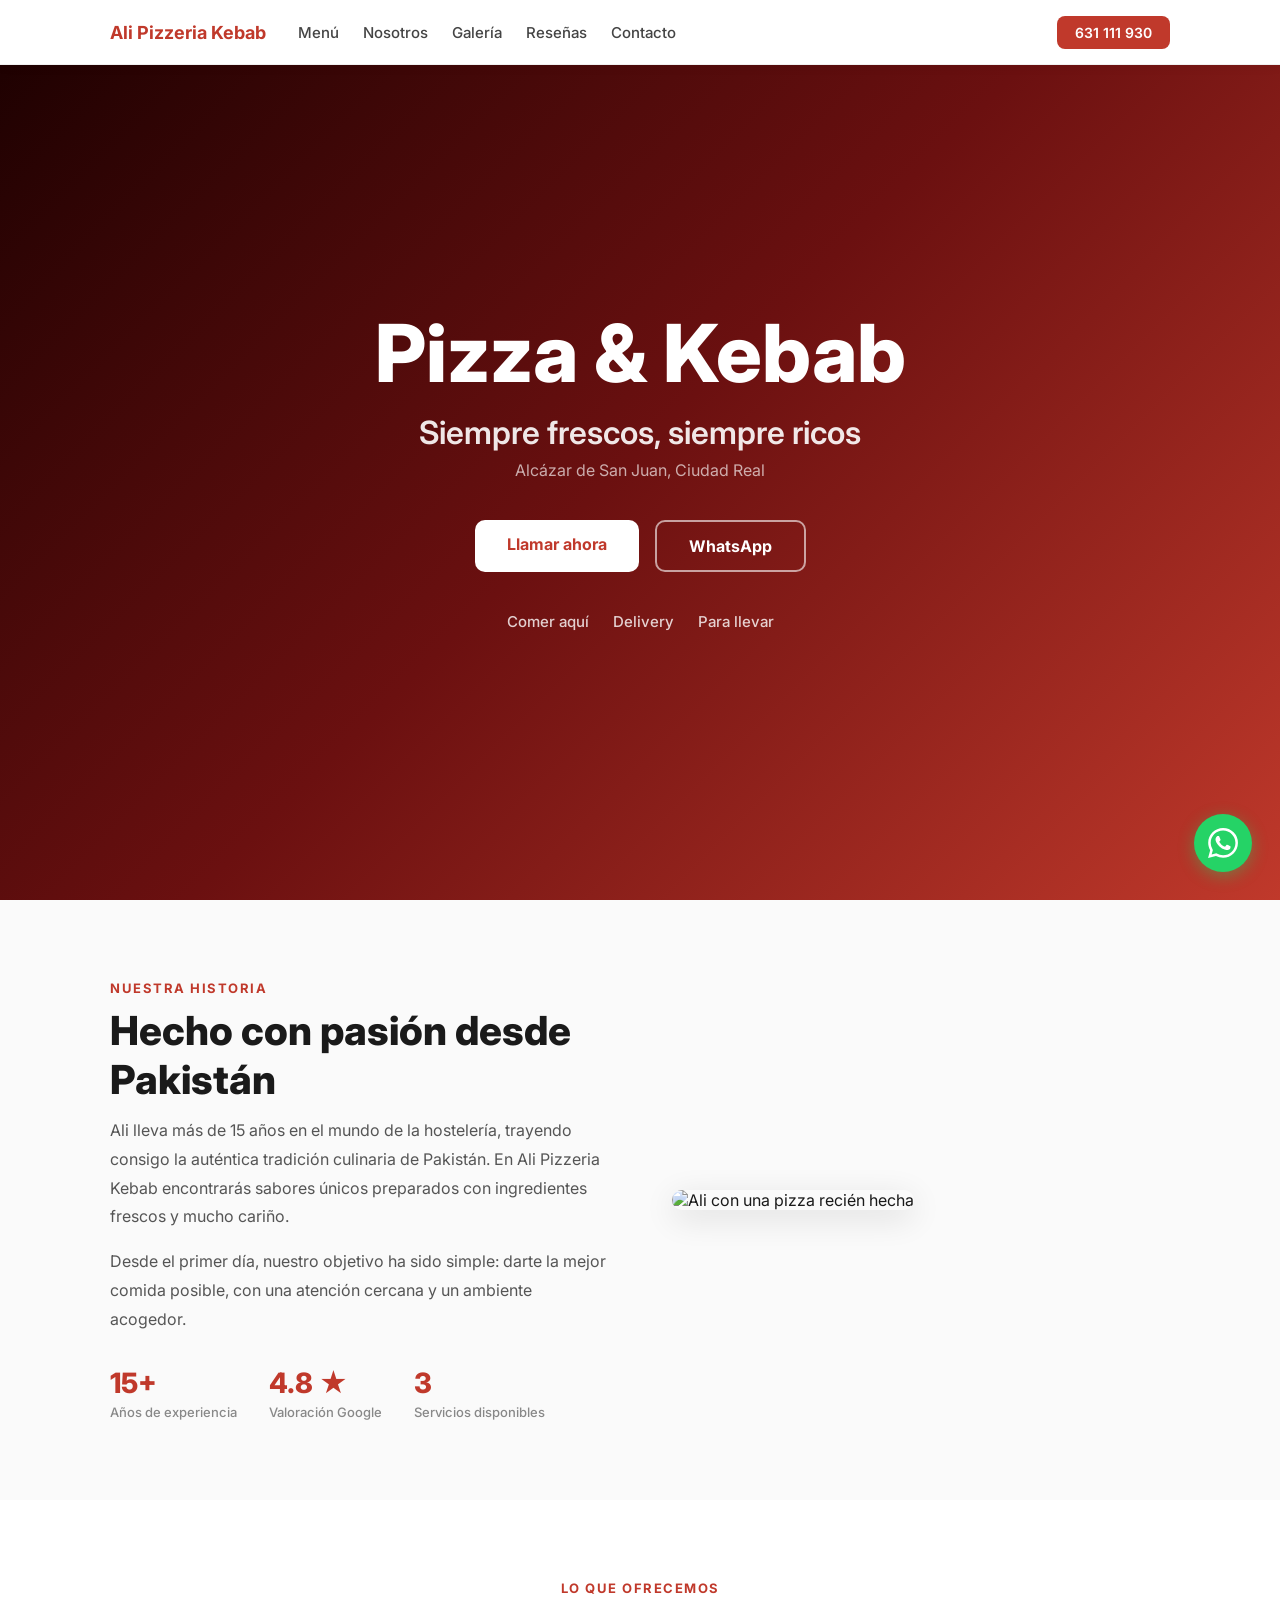
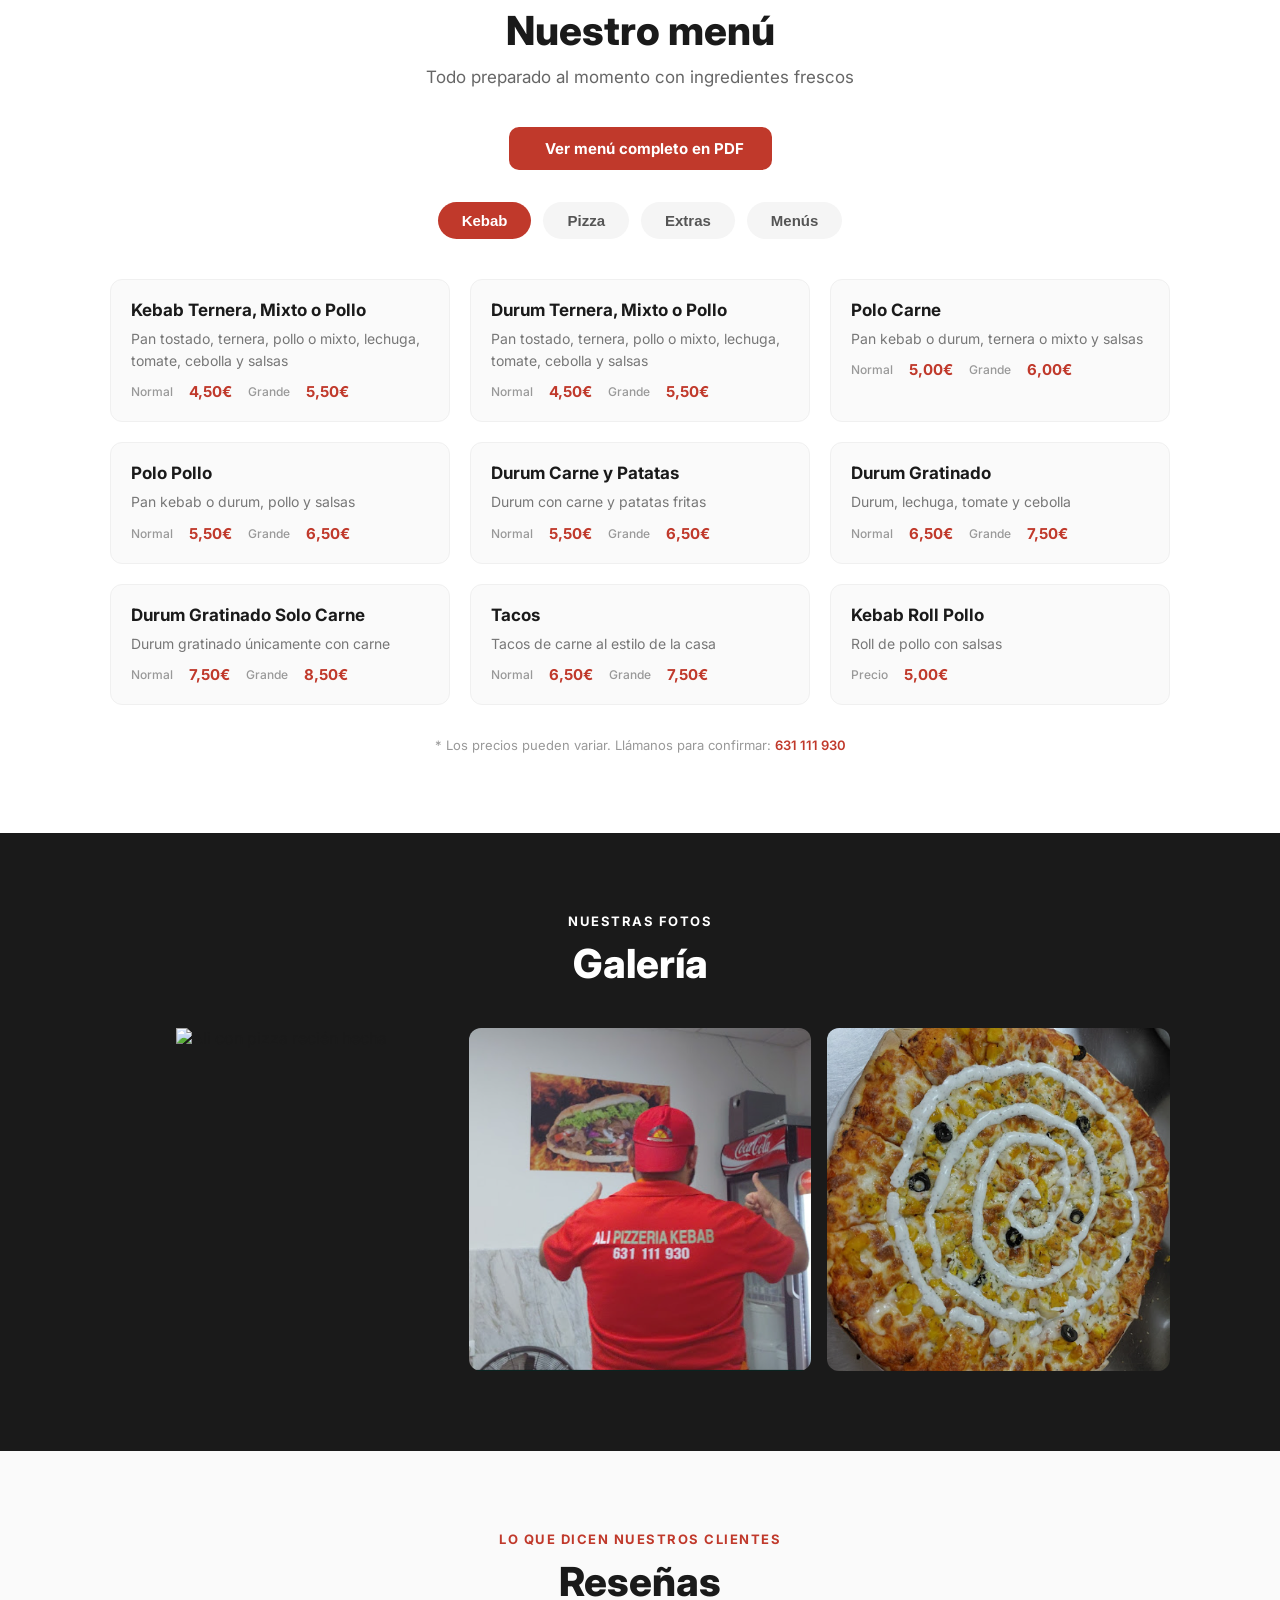
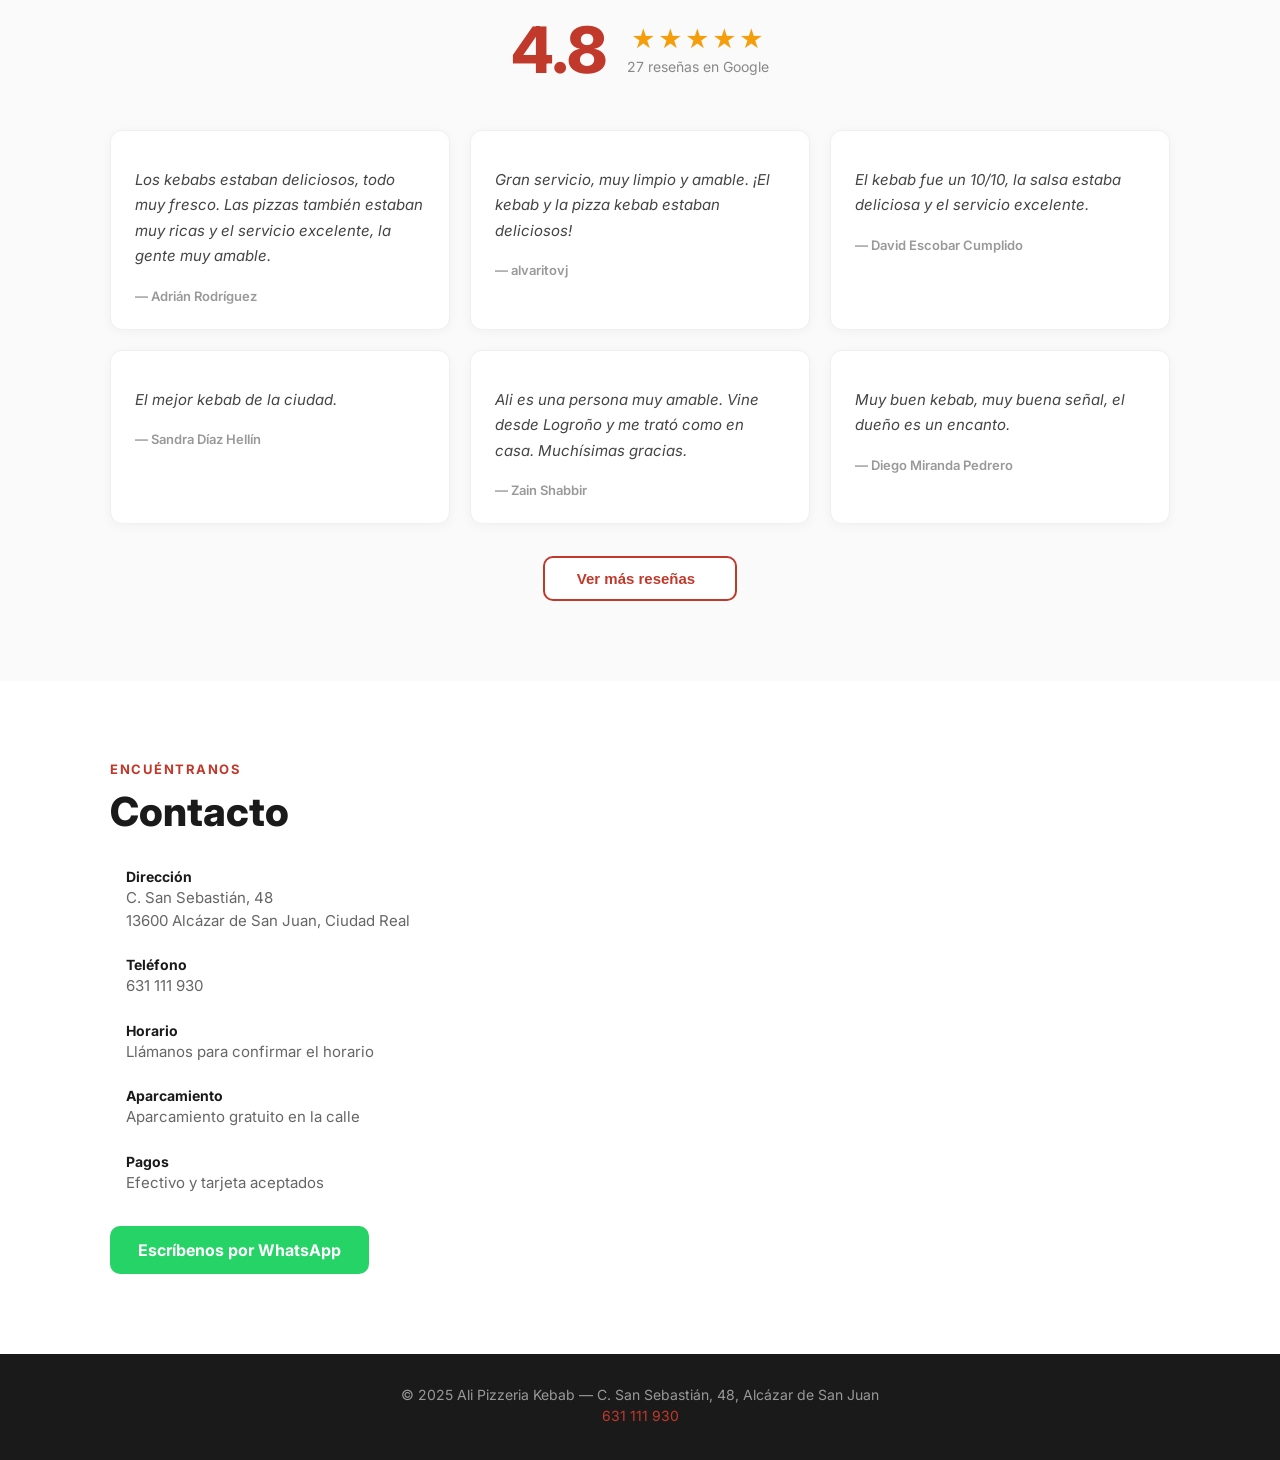
==== index.html @ 452862e0 "Ali Pizzeria Kebab website" ====
<!DOCTYPE html>
<html lang="es">
<head>
  <meta charset="UTF-8">
  <meta name="viewport" content="width=device-width, initial-scale=1.0">
  <title>Ali Pizzeria Kebab — Alcázar de San Juan</title>
  <meta name="description" content="La mejor pizza y kebab de Alcázar de San Juan. Siempre frescos, siempre ricos. Llámanos al 631 111 930.">
  <link rel="stylesheet" href="style.css?v=2">
  <link rel="preconnect" href="https://fonts.googleapis.com">
  <link href="https://fonts.googleapis.com/css2?family=Inter:wght@400;500;600;700;800&display=swap" rel="stylesheet">
  <link rel="stylesheet" href="https://cdn.jsdelivr.net/npm/@tabler/icons-webfont@latest/dist/tabler-icons.min.css">
</head>
<body>

  <!-- NAVBAR -->
  <nav class="navbar">
    <div class="container nav-inner">
      <div class="logo"><i class="ti ti-pizza" aria-hidden="true"></i> Ali Pizzeria Kebab</div>
      <ul class="nav-links">
        <li><a href="#menu">Menú</a></li>
        <li><a href="#sobre">Nosotros</a></li>
        <li><a href="#galeria">Galería</a></li>
        <li><a href="#resenas">Reseñas</a></li>
        <li><a href="#contacto">Contacto</a></li>
      </ul>
      <a href="tel:631111930" class="btn-nav"><i class="ti ti-phone" aria-hidden="true"></i> 631 111 930</a>
      <button class="hamburger" id="hamburger">&#9776;</button>
    </div>
    <ul class="nav-mobile" id="navMobile">
      <li><a href="#menu">Menú</a></li>
      <li><a href="#sobre">Nosotros</a></li>
      <li><a href="#galeria">Galería</a></li>
      <li><a href="#resenas">Reseñas</a></li>
      <li><a href="#contacto">Contacto</a></li>
    </ul>
  </nav>

  <!-- HERO -->
  <section class="hero" id="inicio">
    <div class="hero-overlay"></div>
    <div class="hero-content">
<h1>Pizza & Kebab</h1>
      <p class="hero-slogan">Siempre frescos, siempre ricos</p>
      <p class="hero-sub">Alcázar de San Juan, Ciudad Real</p>
      <div class="hero-btns">
        <a href="tel:631111930" class="btn-primary">Llamar ahora</a>
        <a href="https://wa.me/34631111930" class="btn-secondary" target="_blank">WhatsApp</a>
      </div>
      <div class="hero-services">
        <span><i class="ti ti-building-store" aria-hidden="true"></i> Comer aquí</span>
        <span><i class="ti ti-moped" aria-hidden="true"></i> Delivery</span>
        <span><i class="ti ti-package" aria-hidden="true"></i> Para llevar</span>
      </div>
    </div>
  </section>

  <!-- SOBRE NOSOTROS -->
  <section class="about" id="sobre">
    <div class="container about-inner">
      <div class="about-text">
        <span class="section-label">Nuestra historia</span>
        <h2>Hecho con pasión desde Pakistán</h2>
        <p>Ali lleva más de 15 años en el mundo de la hostelería, trayendo consigo la auténtica tradición culinaria de Pakistán. En Ali Pizzeria Kebab encontrarás sabores únicos preparados con ingredientes frescos y mucho cariño.</p>
        <p>Desde el primer día, nuestro objetivo ha sido simple: darte la mejor comida posible, con una atención cercana y un ambiente acogedor.</p>
        <div class="about-stats">
          <div class="stat"><span class="stat-num">15+</span><span>Años de experiencia</span></div>
          <div class="stat"><span class="stat-num">4.8 ★</span><span>Valoración Google</span></div>
          <div class="stat"><span class="stat-num">3</span><span>Servicios disponibles</span></div>
        </div>
      </div>
      <div class="about-img">
        <img src="img/chef.jpg" alt="Ali con una pizza recién hecha">
      </div>
    </div>
  </section>

  <!-- MENÚ -->
  <section class="menu" id="menu">
    <div class="container">
      <span class="section-label">Lo que ofrecemos</span>
      <h2>Nuestro menú</h2>
      <p class="section-sub">Todo preparado al momento con ingredientes frescos</p>

      <div class="menu-pdf-btn">
        <a href="menu.html" target="_blank" class="btn-menu-pdf"><i class="ti ti-file-type-pdf"></i> Ver menú completo en PDF</a>
      </div>

      <div class="menu-tabs">
        <button class="tab active" data-tab="kebab"><i class="ti ti-meat"></i> Kebab</button>
        <button class="tab" data-tab="pizza"><i class="ti ti-pizza"></i> Pizza</button>
        <button class="tab" data-tab="extras"><i class="ti ti-salad"></i> Extras</button>
        <button class="tab" data-tab="menus"><i class="ti ti-tools-kitchen-2"></i> Menús</button>
      </div>

      <!-- KEBAB -->
      <div class="menu-grid" id="tab-kebab">
        <div class="menu-card">
          <div class="menu-card-header"><h3>Kebab Ternera, Mixto o Pollo</h3></div>
          <p>Pan tostado, ternera, pollo o mixto, lechuga, tomate, cebolla y salsas</p>
          <div class="price-row"><span class="price-label">Normal</span><span class="price">4,50€</span><span class="price-label">Grande</span><span class="price">5,50€</span></div>
        </div>
        <div class="menu-card">
          <div class="menu-card-header"><h3>Durum Ternera, Mixto o Pollo</h3></div>
          <p>Pan tostado, ternera, pollo o mixto, lechuga, tomate, cebolla y salsas</p>
          <div class="price-row"><span class="price-label">Normal</span><span class="price">4,50€</span><span class="price-label">Grande</span><span class="price">5,50€</span></div>
        </div>
        <div class="menu-card">
          <div class="menu-card-header"><h3>Polo Carne</h3></div>
          <p>Pan kebab o durum, ternera o mixto y salsas</p>
          <div class="price-row"><span class="price-label">Normal</span><span class="price">5,00€</span><span class="price-label">Grande</span><span class="price">6,00€</span></div>
        </div>
        <div class="menu-card">
          <div class="menu-card-header"><h3>Polo Pollo</h3></div>
          <p>Pan kebab o durum, pollo y salsas</p>
          <div class="price-row"><span class="price-label">Normal</span><span class="price">5,50€</span><span class="price-label">Grande</span><span class="price">6,50€</span></div>
        </div>
        <div class="menu-card">
          <div class="menu-card-header"><h3>Durum Carne y Patatas</h3></div>
          <p>Durum con carne y patatas fritas</p>
          <div class="price-row"><span class="price-label">Normal</span><span class="price">5,50€</span><span class="price-label">Grande</span><span class="price">6,50€</span></div>
        </div>
        <div class="menu-card">
          <div class="menu-card-header"><h3>Durum Gratinado</h3></div>
          <p>Durum, lechuga, tomate y cebolla</p>
          <div class="price-row"><span class="price-label">Normal</span><span class="price">6,50€</span><span class="price-label">Grande</span><span class="price">7,50€</span></div>
        </div>
        <div class="menu-card">
          <div class="menu-card-header"><h3>Durum Gratinado Solo Carne</h3></div>
          <p>Durum gratinado únicamente con carne</p>
          <div class="price-row"><span class="price-label">Normal</span><span class="price">7,50€</span><span class="price-label">Grande</span><span class="price">8,50€</span></div>
        </div>
        <div class="menu-card">
          <div class="menu-card-header"><h3>Tacos</h3></div>
          <p>Tacos de carne al estilo de la casa</p>
          <div class="price-row"><span class="price-label">Normal</span><span class="price">6,50€</span><span class="price-label">Grande</span><span class="price">7,50€</span></div>
        </div>
        <div class="menu-card">
          <div class="menu-card-header"><h3>Kebab Roll Pollo</h3></div>
          <p>Roll de pollo con salsas</p>
          <div class="price-row"><span class="price-label">Precio</span><span class="price">5,00€</span></div>
        </div>
      </div>

      <!-- PIZZA -->
      <div class="menu-grid hidden" id="tab-pizza">
        <div class="menu-card">
          <div class="menu-card-header"><h3>Pizza Atún</h3></div>
          <p>Masa, tomate, queso, atún y orégano</p>
          <div class="price-row"><span class="price-label">Normal</span><span class="price">11,00€</span><span class="price-label">Familiar</span><span class="price">15,00€</span></div>
        </div>
        <div class="menu-card">
          <div class="menu-card-header"><h3>Pizza Margarita</h3></div>
          <p>Masa, tomate, mozzarella y orégano</p>
          <div class="price-row"><span class="price-label">Normal</span><span class="price">11,00€</span><span class="price-label">Familiar</span><span class="price">15,00€</span></div>
        </div>
        <div class="menu-card">
          <div class="menu-card-header"><h3>Pizza 4 Quesos</h3></div>
          <p>Cuatro tipos de queso sobre masa crujiente</p>
          <div class="price-row"><span class="price-label">Normal</span><span class="price">11,00€</span><span class="price-label">Familiar</span><span class="price">15,00€</span></div>
        </div>
        <div class="menu-card">
          <div class="menu-card-header"><h3>Pizza Barbacoa</h3></div>
          <p>Carne, queso, cebolla y salsa barbacoa</p>
          <div class="price-row"><span class="price-label">Normal</span><span class="price">11,00€</span><span class="price-label">Familiar</span><span class="price">15,00€</span></div>
        </div>
        <div class="menu-card">
          <div class="menu-card-header"><h3>Pizza Carne Picada</h3></div>
          <p>Carne picada, queso y orégano</p>
          <div class="price-row"><span class="price-label">Normal</span><span class="price">11,00€</span><span class="price-label">Familiar</span><span class="price">15,00€</span></div>
        </div>
        <div class="menu-card featured">
          <div class="menu-card-header"><h3>Pizza Kebab ⭐</h3></div>
          <p>Nuestra especialidad — carne kebab, verduras y salsa especial sobre masa crujiente</p>
          <div class="price-row"><span class="price-label">Normal</span><span class="price">11,00€</span><span class="price-label">Familiar</span><span class="price">15,00€</span></div>
        </div>
      </div>

      <!-- EXTRAS -->
      <div class="menu-grid hidden" id="tab-extras">
        <div class="menu-card">
          <div class="menu-card-header"><h3>Solo Patatas</h3></div>
          <p>Patatas fritas</p>
          <div class="price-row"><span class="price-label">Pequeña</span><span class="price">2,50€</span><span class="price-label">Mediana</span><span class="price">3,50€</span><span class="price-label">Grande</span><span class="price">4,50€</span></div>
        </div>
        <div class="menu-card">
          <div class="menu-card-header"><h3>Patatas con Carne</h3></div>
          <p>Patatas fritas con carne kebab</p>
          <div class="price-row"><span class="price-label">Normal</span><span class="price">4,50€</span><span class="price-label">Box</span><span class="price">5,00€</span></div>
        </div>
        <div class="menu-card">
          <div class="menu-card-header"><h3>Ensalada</h3></div>
          <p>Lechuga, tomate, cebolla, olivas y queso</p>
          <div class="price-row"><span class="price-label">Precio</span><span class="price">4,50€</span></div>
        </div>
        <div class="menu-card">
          <div class="menu-card-header"><h3>Ensalada de Arroz</h3></div>
          <p>Lechuga, tomate, cebolla, pepino y arroz — con queso</p>
          <div class="price-row"><span class="price-label">Normal</span><span class="price">5,00€</span><span class="price-label">Grande</span><span class="price">6,00€</span></div>
        </div>
        <div class="menu-card">
          <div class="menu-card-header"><h3>Arroz Pollo Frito</h3></div>
          <p>Arroz con pollo frito al estilo de la casa</p>
          <div class="price-row"><span class="price-label">Precio</span><span class="price">5,00€</span></div>
        </div>
        <div class="menu-card">
          <div class="menu-card-header"><h3>Samosas Pollo</h3></div>
          <p>4 unidades de samosas de pollo</p>
          <div class="price-row"><span class="price-label">4 Uds.</span><span class="price">5,00€</span></div>
        </div>
        <div class="menu-card">
          <div class="menu-card-header"><h3>Alitas de Pollo</h3></div>
          <p>Alitas crujientes con salsa a elegir</p>
          <div class="price-row"><span class="price-label">Precio</span><span class="price">5,00€</span></div>
        </div>
        <div class="menu-card">
          <div class="menu-card-header"><h3>Nuggets</h3></div>
          <p>8 nuggets de pollo crujientes</p>
          <div class="price-row"><span class="price-label">8 Uds.</span><span class="price">5,00€</span></div>
        </div>
        <div class="menu-card">
          <div class="menu-card-header"><h3>Burger Normal</h3></div>
          <p>Pan tostado, pollo, lechuga, tomate y cebolla</p>
          <div class="price-row"><span class="price-label">Precio</span><span class="price">4,50€</span></div>
        </div>
      </div>

      <!-- MENÚS -->
      <div class="menu-grid hidden" id="tab-menus">
        <div class="menu-card featured">
          <div class="menu-card-header"><h3>1. Menú Kebab</h3></div>
          <p>Kebab + patatas + refresco</p>
          <div class="price-row"><span class="price-label">Normal</span><span class="price">7,00€</span><span class="price-label">Grande</span><span class="price">8,00€</span></div>
        </div>
        <div class="menu-card featured">
          <div class="menu-card-header"><h3>2. Menú Durum</h3></div>
          <p>Durum + patatas + refresco</p>
          <div class="price-row"><span class="price-label">Normal</span><span class="price">7,00€</span><span class="price-label">Grande</span><span class="price">8,00€</span></div>
        </div>
        <div class="menu-card featured">
          <div class="menu-card-header"><h3>3. Menú Durum Gratinado</h3></div>
          <p>Durum gratinado + patatas + refresco</p>
          <div class="price-row"><span class="price-label">Normal</span><span class="price">8,50€</span><span class="price-label">Grande</span><span class="price">9,50€</span></div>
        </div>
        <div class="menu-card featured">
          <div class="menu-card-header"><h3>4. Plato de Carne</h3></div>
          <p>Ternera o pollo + ensalada + arroz + patatas + refresco</p>
          <div class="price-row"><span class="price-label">Con bebida</span><span class="price">8,00€</span></div>
        </div>
        <div class="menu-card featured">
          <div class="menu-card-header"><h3>5. Menú Falafel</h3></div>
          <p>Falafel en durum + patatas + refresco</p>
          <div class="price-row"><span class="price-label">Normal</span><span class="price">7,00€</span><span class="price-label">Grande</span><span class="price">8,00€</span></div>
        </div>
        <div class="menu-card featured">
          <div class="menu-card-header"><h3>6. Menú Lahmacun</h3></div>
          <p>Ternera o pollo + ensalada + patatas + refresco</p>
          <div class="price-row"><span class="price-label">Precio</span><span class="price">9,00€</span></div>
        </div>
        <div class="menu-card featured">
          <div class="menu-card-header"><h3>7. Plato Carne y Arroz</h3></div>
          <p>Ternera o pollo con arroz</p>
          <div class="price-row"><span class="price-label">Precio</span><span class="price">7,00€</span></div>
        </div>
        <div class="menu-card featured">
          <div class="menu-card-header"><h3>8. Gratinado Patatas con Carne</h3></div>
          <p>Patatas con queso gratinado y carne</p>
          <div class="price-row"><span class="price-label">Normal</span><span class="price">6,50€</span><span class="price-label">Mediano</span><span class="price">10,00€</span><span class="price-label">Grande</span><span class="price">12,00€</span></div>
        </div>
        <div class="menu-card featured">
          <div class="menu-card-header"><h3>9. Patatas con Carne</h3></div>
          <p>Patatas + carne</p>
          <div class="price-row"><span class="price-label">Normal</span><span class="price">4,50€</span><span class="price-label">Grande</span><span class="price">6,50€</span></div>
        </div>
        <div class="menu-card featured">
          <div class="menu-card-header"><h3>11. Menú Burger</h3></div>
          <p>Burger + patatas + refresco</p>
          <div class="price-row"><span class="price-label">Precio</span><span class="price">7,00€</span></div>
        </div>
        <div class="menu-card featured">
          <div class="menu-card-header"><h3>12. Menú Nuggets</h3></div>
          <p>6 nuggets + patatas + refresco</p>
          <div class="price-row"><span class="price-label">Precio</span><span class="price">7,00€</span></div>
        </div>
        <div class="menu-card featured">
          <div class="menu-card-header"><h3>13. Menú Alitas Pollo</h3></div>
          <p>6 alitas + patatas + refresco</p>
          <div class="price-row"><span class="price-label">Precio</span><span class="price">7,50€</span></div>
        </div>
        <div class="menu-card featured">
          <div class="menu-card-header"><h3>14. Menú Samosas</h3></div>
          <p>4 samosas de pollo + patatas + refresco</p>
          <div class="price-row"><span class="price-label">Precio</span><span class="price">7,50€</span></div>
        </div>
        <div class="menu-card featured">
          <div class="menu-card-header"><h3>15. Menú Kebab Roll Pollo</h3></div>
          <p>4 uds. kebab roll + patatas + refresco</p>
          <div class="price-row"><span class="price-label">Precio</span><span class="price">7,50€</span></div>
        </div>
      </div>

      <p class="menu-note">* Los precios pueden variar. Llámanos para confirmar: <a href="tel:631111930">631 111 930</a></p>
    </div>
  </section>

  <!-- GALERÍA -->
  <section class="gallery" id="galeria">
    <div class="container">
      <span class="section-label">Nuestras fotos</span>
      <h2>Galería</h2>
      <div class="gallery-grid">
        <div class="gallery-item">
          <img src="img/chef.jpg" alt="Ali con pizza recién hecha">
        </div>
        <div class="gallery-item">
          <img src="img/shirt.jpg" alt="Ali Pizzeria Kebab">
        </div>
        <div class="gallery-item">
          <img src="img/pizza.jpg" alt="Pizza recién hecha">
        </div>
      </div>
    </div>
  </section>

  <!-- RESEÑAS -->
  <section class="reviews" id="resenas">
    <div class="container">
      <span class="section-label">Lo que dicen nuestros clientes</span>
      <h2>Reseñas</h2>
      <div class="rating-big">
        <span class="rating-num">4.8</span>
        <div>
          <div class="stars">★★★★★</div>
          <span class="rating-count">27 reseñas en Google</span>
        </div>
      </div>

      <div class="reviews-grid" id="reviewsGrid">

          <div class="review-card">
            <div class="review-stars"><i class="ti ti-star-filled"></i><i class="ti ti-star-filled"></i><i class="ti ti-star-filled"></i><i class="ti ti-star-filled"></i><i class="ti ti-star-filled"></i></div>
            <p>Los kebabs estaban deliciosos, todo muy fresco. Las pizzas también estaban muy ricas y el servicio excelente, la gente muy amable.</p>
            <span class="reviewer">— Adrián Rodríguez</span>
          </div>

          <div class="review-card">
            <div class="review-stars"><i class="ti ti-star-filled"></i><i class="ti ti-star-filled"></i><i class="ti ti-star-filled"></i><i class="ti ti-star-filled"></i><i class="ti ti-star-filled"></i></div>
            <p>Gran servicio, muy limpio y amable. ¡El kebab y la pizza kebab estaban deliciosos!</p>
            <span class="reviewer">— alvaritovj</span>
          </div>

          <div class="review-card">
            <div class="review-stars"><i class="ti ti-star-filled"></i><i class="ti ti-star-filled"></i><i class="ti ti-star-filled"></i><i class="ti ti-star-filled"></i><i class="ti ti-star-filled"></i></div>
            <p>El kebab fue un 10/10, la salsa estaba deliciosa y el servicio excelente.</p>
            <span class="reviewer">— David Escobar Cumplido</span>
          </div>

          <div class="review-card">
            <div class="review-stars"><i class="ti ti-star-filled"></i><i class="ti ti-star-filled"></i><i class="ti ti-star-filled"></i><i class="ti ti-star-filled"></i><i class="ti ti-star-filled"></i></div>
            <p>El mejor kebab de la ciudad.</p>
            <span class="reviewer">— Sandra Díaz Hellín</span>
          </div>

          <div class="review-card">
            <div class="review-stars"><i class="ti ti-star-filled"></i><i class="ti ti-star-filled"></i><i class="ti ti-star-filled"></i><i class="ti ti-star-filled"></i><i class="ti ti-star-filled"></i></div>
            <p>Ali es una persona muy amable. Vine desde Logroño y me trató como en casa. Muchísimas gracias.</p>
            <span class="reviewer">— Zain Shabbir</span>
          </div>

          <div class="review-card">
            <div class="review-stars"><i class="ti ti-star-filled"></i><i class="ti ti-star-filled"></i><i class="ti ti-star-filled"></i><i class="ti ti-star-filled"></i><i class="ti ti-star-filled"></i></div>
            <p>Muy buen kebab, muy buena señal, el dueño es un encanto.</p>
            <span class="reviewer">— Diego Miranda Pedrero</span>
          </div>

          <div class="review-card">
            <div class="review-stars"><i class="ti ti-star-filled"></i><i class="ti ti-star-filled"></i><i class="ti ti-star-filled"></i><i class="ti ti-star-filled"></i><i class="ti ti-star-filled"></i></div>
            <p>Nos dejaron mover los ventiladores y poner el fútbol, ¡los mejores!</p>
            <span class="reviewer">— Adrian Singeorzan</span>
          </div>

          <div class="review-card">
            <div class="review-stars"><i class="ti ti-star-filled"></i><i class="ti ti-star-filled"></i><i class="ti ti-star-filled"></i><i class="ti ti-star-filled"></i><i class="ti ti-star-filled"></i></div>
            <p>El mejor kebab del mundo, qué delicia y el local está limpio. No sé qué tiene ese kebab pero sabe a gloria.</p>
            <span class="reviewer">— Ossama El hassany</span>
          </div>

          <div class="review-card">
            <div class="review-stars"><i class="ti ti-star-filled"></i><i class="ti ti-star-filled"></i><i class="ti ti-star-filled"></i><i class="ti ti-star-filled"></i><i class="ti ti-star-filled"></i></div>
            <p>Muy bueno y sabroso kebab.</p>
            <span class="reviewer">— Ossama El hassany</span>
          </div>

          <div class="review-card">
            <div class="review-stars"><i class="ti ti-star-filled"></i><i class="ti ti-star-filled"></i><i class="ti ti-star-filled"></i><i class="ti ti-star-filled"></i><i class="ti ti-star-filled"></i></div>
            <p>Pedimos alitas de pollo y la pizza mediana de oferta. ¡Todo estuvo genial!</p>
            <span class="reviewer">— Amina Rabhi</span>
          </div>

          <div class="review-card">
            <div class="review-stars"><i class="ti ti-star-filled"></i><i class="ti ti-star-filled"></i><i class="ti ti-star-filled"></i><i class="ti ti-star-filled"></i><i class="ti ti-star-filled"></i></div>
            <p>Very well Food.</p>
            <span class="reviewer">— Mirza Musa Kaleem Baig</span>
          </div>

          <div class="review-card">
            <div class="review-stars"><i class="ti ti-star-filled"></i><i class="ti ti-star-filled"></i><i class="ti ti-star-filled"></i><i class="ti ti-star-filled"></i><i class="ti ti-star-filled"></i></div>
            <p>Un profesional aguantando a todo el mundo con una sonrisa.</p>
            <span class="reviewer">— Jose Henao Jaramillo</span>
          </div>

          <div class="review-card">
            <div class="review-stars"><i class="ti ti-star-filled"></i><i class="ti ti-star-filled"></i><i class="ti ti-star-filled"></i><i class="ti ti-star-filled"></i><i class="ti ti-star-filled"></i></div>
            <p>¡Muuuuuuy bien! Precio por persona €1–10.</p>
            <span class="reviewer">— rosina moreira</span>
          </div>

          <div class="review-card">
            <div class="review-stars"><i class="ti ti-star-filled"></i><i class="ti ti-star-filled"></i><i class="ti ti-star-filled"></i><i class="ti ti-star-filled"></i><i class="ti ti-star-filled"></i></div>
            <p>Comida: 5 — Servicio: 5.</p>
            <span class="reviewer">— Leonardo Rodríguez</span>
          </div>

          <div class="review-card">
            <div class="review-stars"><i class="ti ti-star-filled"></i><i class="ti ti-star-filled"></i><i class="ti ti-star-filled"></i><i class="ti ti-star-filled"></i><i class="ti ti-star-filled"></i></div>
            <p>Ali pizza, ¡qué rico!</p>
            <span class="reviewer">— Shawal Hassan</span>
          </div>

          <div class="review-card">
            <div class="review-stars"><i class="ti ti-star-filled"></i><i class="ti ti-star-filled"></i><i class="ti ti-star-filled"></i><i class="ti ti-star-filled"></i><i class="ti ti-star-filled"></i></div>
            <p>Buena relación calidad-precio. Precio por persona €10–20.</p>
            <span class="reviewer">— Tahir Nawaz</span>
          </div>

          <div class="review-card">
            <div class="review-stars"><i class="ti ti-star-filled"></i><i class="ti ti-star-filled"></i><i class="ti ti-star-filled"></i><i class="ti ti-star-filled"></i><i class="ti ti-star-filled"></i></div>
            <p>¡El kebab estaba riquísimo!</p>
            <span class="reviewer">— Ashfaq Malik</span>
          </div>

          <div class="review-card">
            <div class="review-stars"><i class="ti ti-star-filled"></i><i class="ti ti-star-filled"></i><i class="ti ti-star-filled"></i><i class="ti ti-star-filled"></i><i class="ti ti-star-filled"></i></div>
            <p>Camino limpio y buena atención.</p>
            <span class="reviewer">— Ali Pizzeria</span>
          </div>

          <div class="review-card">
            <div class="review-stars"><i class="ti ti-star-filled"></i><i class="ti ti-star-filled"></i><i class="ti ti-star-filled"></i><i class="ti ti-star-filled"></i><i class="ti ti-star-filled"></i></div>
            <p>Precio por persona €20–30. Muy buena experiencia.</p>
            <span class="reviewer">— Qasim Mushtaq</span>
          </div>

          <div class="review-card">
            <div class="review-stars"><i class="ti ti-star-filled"></i><i class="ti ti-star-filled"></i><i class="ti ti-star-filled"></i><i class="ti ti-star-filled"></i><i class="ti ti-star-filled"></i></div>
            <p>Precio por persona €1–10. Recomendado.</p>
            <span class="reviewer">— Mustafa Muhammad</span>
          </div>

      </div>

      <div class="reviews-more-wrap">
        <button class="btn-more" id="showMoreBtn">Ver más reseñas <i class="ti ti-chevron-down"></i></button>
      </div>
    </div>
  </section>

  <!-- CONTACTO -->
  <section class="contact" id="contacto">
    <div class="container contact-inner">
      <div class="contact-info">
        <span class="section-label">Encuéntranos</span>
        <h2>Contacto</h2>
        <div class="contact-items">
          <div class="contact-item">
            <span class="contact-icon"><i class="ti ti-map-pin" aria-hidden="true"></i></span>
            <div>
              <strong>Dirección</strong>
              <p>C. San Sebastián, 48<br>13600 Alcázar de San Juan, Ciudad Real</p>
            </div>
          </div>
          <div class="contact-item">
            <span class="contact-icon"><i class="ti ti-phone" aria-hidden="true"></i></span>
            <div>
              <strong>Teléfono</strong>
              <p><a href="tel:631111930">631 111 930</a></p>
            </div>
          </div>
          <div class="contact-item">
            <span class="contact-icon"><i class="ti ti-clock" aria-hidden="true"></i></span>
            <div>
              <strong>Horario</strong>
              <p>Llámanos para confirmar el horario</p>
            </div>
          </div>
          <div class="contact-item">
            <span class="contact-icon"><i class="ti ti-car" aria-hidden="true"></i></span>
            <div>
              <strong>Aparcamiento</strong>
              <p>Aparcamiento gratuito en la calle</p>
            </div>
          </div>
          <div class="contact-item">
            <span class="contact-icon"><i class="ti ti-credit-card" aria-hidden="true"></i></span>
            <div>
              <strong>Pagos</strong>
              <p>Efectivo y tarjeta aceptados</p>
            </div>
          </div>
        </div>
        <a href="https://wa.me/34631111930" class="btn-whatsapp" target="_blank">
          <i class="ti ti-brand-whatsapp" aria-hidden="true"></i> Escríbenos por WhatsApp
        </a>
      </div>
      <div class="contact-map">
        <iframe src="https://www.google.com/maps/embed?pb=!4v1782052851041!6m8!1m7!1s9eWZB4SZ-La-z_ktTNJiRw!2m2!1d39.39557423666303!2d-3.214064948281363!3f60.246277!4f0!5f0.7820865974627469" width="600" height="450" style="border:0;" allowfullscreen="" loading="lazy" referrerpolicy="no-referrer-when-downgrade"></iframe>
      </div>
    </div>
  </section>

  <!-- FOOTER -->
  <footer class="footer">
    <div class="container">
      <p>© 2025 Ali Pizzeria Kebab — C. San Sebastián, 48, Alcázar de San Juan</p>
      <p><a href="tel:631111930">631 111 930</a></p>
    </div>
  </footer>

  <!-- WHATSAPP FLOATING BUTTON -->
  <a href="https://wa.me/34631111930" class="whatsapp-float" target="_blank" title="Escríbenos por WhatsApp">
    <svg xmlns="http://www.w3.org/2000/svg" viewBox="0 0 24 24" fill="white" width="30" height="30">
      <path d="M17.472 14.382c-.297-.149-1.758-.867-2.03-.967-.273-.099-.471-.148-.67.15-.197.297-.767.966-.94 1.164-.173.199-.347.223-.644.075-.297-.15-1.255-.463-2.39-1.475-.883-.788-1.48-1.761-1.653-2.059-.173-.297-.018-.458.13-.606.134-.133.298-.347.446-.52.149-.174.198-.298.298-.497.099-.198.05-.371-.025-.52-.075-.149-.669-1.612-.916-2.207-.242-.579-.487-.5-.669-.51-.173-.008-.371-.01-.57-.01-.198 0-.52.074-.792.372-.272.297-1.04 1.016-1.04 2.479 0 1.462 1.065 2.875 1.213 3.074.149.198 2.096 3.2 5.077 4.487.709.306 1.262.489 1.694.625.712.227 1.36.195 1.871.118.571-.085 1.758-.719 2.006-1.413.248-.694.248-1.289.173-1.413-.074-.124-.272-.198-.57-.347m-5.421 7.403h-.004a9.87 9.87 0 01-5.031-1.378l-.361-.214-3.741.982.998-3.648-.235-.374a9.86 9.86 0 01-1.51-5.26c.001-5.45 4.436-9.884 9.888-9.884 2.64 0 5.122 1.03 6.988 2.898a9.825 9.825 0 012.893 6.994c-.003 5.45-4.437 9.884-9.885 9.884m8.413-18.297A11.815 11.815 0 0012.05 0C5.495 0 .16 5.335.157 11.892c0 2.096.547 4.142 1.588 5.945L.057 24l6.305-1.654a11.882 11.882 0 005.683 1.448h.005c6.554 0 11.89-5.335 11.893-11.893a11.821 11.821 0 00-3.48-8.413z"/>
    </svg>
  </a>

  <script src="script.js"></script>
</body>
</html>
---- style.css ----
* {
  margin: 0;
  padding: 0;
  box-sizing: border-box;
}

html {
  scroll-behavior: smooth;
}

body {
  font-family: 'Inter', sans-serif;
  color: #1a1a1a;
  background: #fff;
}

.container {
  max-width: 1100px;
  margin: 0 auto;
  padding: 0 20px;
}

.hidden { display: none !important; }

/* NAVBAR */
.navbar {
  position: fixed;
  top: 0;
  width: 100%;
  background: #fff;
  border-bottom: 1px solid #f0f0f0;
  z-index: 100;
  box-shadow: 0 2px 10px rgba(0,0,0,0.06);
}

.nav-inner {
  display: flex;
  align-items: center;
  gap: 32px;
  height: 64px;
}

.logo {
  font-size: 18px;
  font-weight: 700;
  color: #c0392b;
  white-space: nowrap;
}

.nav-links {
  display: flex;
  list-style: none;
  gap: 24px;
  flex: 1;
}

.nav-links a {
  text-decoration: none;
  color: #444;
  font-size: 15px;
  font-weight: 500;
  transition: color 0.2s;
}

.nav-links a:hover { color: #c0392b; }

.btn-nav {
  background: #c0392b;
  color: #fff;
  padding: 8px 18px;
  border-radius: 8px;
  text-decoration: none;
  font-size: 14px;
  font-weight: 600;
  white-space: nowrap;
  transition: background 0.2s;
}

.btn-nav:hover { background: #a93226; }

.hamburger {
  display: none;
  background: none;
  border: none;
  font-size: 24px;
  cursor: pointer;
  margin-left: auto;
  color: #c0392b;
}

.nav-mobile {
  display: none;
  list-style: none;
  flex-direction: column;
  background: #fff;
  padding: 12px 20px 16px;
  border-top: 1px solid #f0f0f0;
}

.nav-mobile.open { display: flex; }

.nav-mobile a {
  text-decoration: none;
  color: #444;
  font-size: 16px;
  font-weight: 500;
  padding: 10px 0;
  border-bottom: 1px solid #f5f5f5;
  display: block;
}

/* HERO */
.hero {
  min-height: 100vh;
  background: linear-gradient(135deg, #1a0000 0%, #6b1010 50%, #c0392b 100%);
  display: flex;
  align-items: center;
  justify-content: center;
  text-align: center;
  position: relative;
  padding: 100px 20px 60px;
}

.hero-overlay {
  position: absolute;
  inset: 0;
  background: url('img/chef.jpg') center/cover no-repeat;
  opacity: 0.15;
}

.hero-content {
  position: relative;
  z-index: 1;
  max-width: 700px;
}

.hero-badge {
  display: inline-block;
  background: rgba(255,255,255,0.15);
  color: #fff;
  border: 1px solid rgba(255,255,255,0.3);
  padding: 6px 16px;
  border-radius: 50px;
  font-size: 14px;
  font-weight: 600;
  margin-bottom: 24px;
}

.hero h1 {
  font-size: clamp(42px, 8vw, 80px);
  font-weight: 800;
  color: #fff;
  line-height: 1.1;
  margin-bottom: 16px;
}

.hero-slogan {
  font-size: clamp(20px, 4vw, 32px);
  color: rgba(255,255,255,0.9);
  font-weight: 600;
  margin-bottom: 8px;
}

.hero-sub {
  font-size: 16px;
  color: rgba(255,255,255,0.65);
  margin-bottom: 40px;
}

.hero-btns {
  display: flex;
  gap: 16px;
  justify-content: center;
  flex-wrap: wrap;
  margin-bottom: 40px;
}

.btn-primary {
  background: #fff;
  color: #c0392b;
  padding: 14px 32px;
  border-radius: 10px;
  font-size: 16px;
  font-weight: 700;
  text-decoration: none;
  transition: all 0.2s;
}

.btn-primary:hover {
  background: #f8f8f8;
  transform: translateY(-1px);
}

.btn-secondary {
  background: transparent;
  color: #fff;
  border: 2px solid rgba(255,255,255,0.6);
  padding: 14px 32px;
  border-radius: 10px;
  font-size: 16px;
  font-weight: 700;
  text-decoration: none;
  transition: all 0.2s;
}

.btn-secondary:hover {
  background: rgba(255,255,255,0.1);
  border-color: #fff;
}

.hero-services {
  display: flex;
  gap: 24px;
  justify-content: center;
  flex-wrap: wrap;
}

.hero-services span {
  color: rgba(255,255,255,0.8);
  font-size: 15px;
  font-weight: 500;
}

/* SECTION COMMON */
section {
  padding: 80px 0;
}

.section-label {
  display: block;
  color: #c0392b;
  font-size: 13px;
  font-weight: 700;
  text-transform: uppercase;
  letter-spacing: 1.5px;
  margin-bottom: 10px;
}

h2 {
  font-size: clamp(28px, 5vw, 40px);
  font-weight: 800;
  color: #1a1a1a;
  margin-bottom: 12px;
}

.section-sub {
  color: #666;
  font-size: 17px;
  margin-bottom: 40px;
}

/* ABOUT */
.about {
  background: #fafafa;
}

.about-inner {
  display: grid;
  grid-template-columns: 1fr 1fr;
  gap: 64px;
  align-items: center;
}

.about-text p {
  color: #555;
  font-size: 16px;
  line-height: 1.8;
  margin-bottom: 16px;
}

.about-stats {
  display: flex;
  gap: 32px;
  margin-top: 32px;
}

.stat {
  display: flex;
  flex-direction: column;
  gap: 4px;
}

.stat-num {
  font-size: 28px;
  font-weight: 800;
  color: #c0392b;
}

.stat span:last-child {
  font-size: 13px;
  color: #888;
  font-weight: 500;
}

.about-img img {
  width: 100%;
  border-radius: 16px;
  object-fit: cover;
  max-height: 420px;
  box-shadow: 0 8px 32px rgba(0,0,0,0.12);
}

/* MENU */
.menu {
  background: #fff;
  text-align: center;
}

.menu-tabs {
  display: flex;
  gap: 12px;
  justify-content: center;
  margin-bottom: 40px;
  flex-wrap: wrap;
}

.tab {
  background: #f5f5f5;
  border: none;
  padding: 10px 24px;
  border-radius: 50px;
  font-size: 15px;
  font-weight: 600;
  cursor: pointer;
  transition: all 0.2s;
  color: #555;
}

.tab.active, .tab:hover {
  background: #c0392b;
  color: #fff;
}

.menu-grid {
  display: grid;
  grid-template-columns: repeat(auto-fill, minmax(300px, 1fr));
  gap: 20px;
  text-align: left;
}

.menu-card {
  background: #fafafa;
  border: 1px solid #f0f0f0;
  border-radius: 12px;
  padding: 20px;
  transition: box-shadow 0.2s;
}

.menu-card:hover {
  box-shadow: 0 4px 20px rgba(0,0,0,0.08);
}

.menu-card.featured {
  border-color: #c0392b;
  border-width: 2px;
}

.menu-card-header {
  display: flex;
  justify-content: space-between;
  align-items: flex-start;
  margin-bottom: 8px;
  gap: 12px;
}

.menu-card h3 {
  font-size: 17px;
  font-weight: 700;
  color: #1a1a1a;
}

.price {
  color: #c0392b;
  font-weight: 700;
  font-size: 15px;
  white-space: nowrap;
}

.menu-card p {
  color: #777;
  font-size: 14px;
  line-height: 1.6;
}

.menu-note {
  margin-top: 32px;
  color: #999;
  font-size: 13px;
}

.menu-note a {
  color: #c0392b;
  text-decoration: none;
  font-weight: 600;
}

.price-row {
  display: flex;
  flex-wrap: wrap;
  gap: 6px 16px;
  margin-top: 10px;
  align-items: center;
}

.price-label {
  font-size: 12px;
  color: #999;
  font-weight: 500;
}

.menu-pdf-btn {
  text-align: center;
  margin-bottom: 32px;
}

.btn-menu-pdf {
  display: inline-flex;
  align-items: center;
  gap: 8px;
  background: #c0392b;
  color: #fff;
  padding: 12px 28px;
  border-radius: 10px;
  font-size: 15px;
  font-weight: 700;
  text-decoration: none;
  transition: background 0.2s;
}

.btn-menu-pdf:hover { background: #a93226; }

/* GALLERY */
.gallery {
  background: #1a1a1a;
  text-align: center;
}

.gallery h2, .gallery .section-label {
  color: #fff;
}

.gallery-grid {
  display: grid;
  grid-template-columns: repeat(3, 1fr);
  gap: 16px;
  margin-top: 40px;
}

.gallery-item {
  border-radius: 12px;
  overflow: hidden;
  aspect-ratio: 1;
}

.gallery-item img {
  width: 100%;
  height: 100%;
  object-fit: cover;
  transition: transform 0.3s;
}

.gallery-item:hover img {
  transform: scale(1.05);
}

/* REVIEWS */
.reviews {
  background: #fafafa;
  text-align: center;
}

.rating-big {
  display: flex;
  align-items: center;
  justify-content: center;
  gap: 20px;
  margin-bottom: 48px;
}

.rating-num {
  font-size: 64px;
  font-weight: 800;
  color: #c0392b;
  line-height: 1;
}

.stars { font-size: 24px; }

.rating-count {
  font-size: 14px;
  color: #888;
  display: block;
  margin-top: 4px;
}

.reviews-grid {
  display: grid;
  grid-template-columns: repeat(3, 1fr);
  gap: 20px;
  text-align: left;
}

.review-card {
  background: #fff;
  border: 1px solid #f0f0f0;
  border-radius: 12px;
  padding: 24px;
  box-shadow: 0 2px 12px rgba(0,0,0,0.04);
}

.review-card.hidden-review {
  display: none !important;
}

.reviews-more-wrap {
  text-align: center;
  margin-top: 32px;
}

.btn-more {
  background: #fff;
  border: 2px solid #c0392b;
  color: #c0392b;
  padding: 12px 32px;
  border-radius: 10px;
  font-size: 15px;
  font-weight: 700;
  cursor: pointer;
  display: inline-flex;
  align-items: center;
  gap: 8px;
  transition: all 0.2s;
}

.btn-more:hover {
  background: #c0392b;
  color: #fff;
}

@media (max-width: 768px) {
  .reviews-grid { grid-template-columns: 1fr; }
}

.review-stars { font-size: 18px; margin-bottom: 12px; color: #f59e0b; letter-spacing: 2px; }
.stars { font-size: 24px; color: #f59e0b; letter-spacing: 2px; }

.review-card p {
  color: #444;
  font-size: 15px;
  line-height: 1.7;
  margin-bottom: 16px;
  font-style: italic;
}

.reviewer {
  font-size: 13px;
  font-weight: 600;
  color: #999;
}

@media (max-width: 768px) {
  .review-card { min-width: calc(100% - 0px); }
  .carousel-btn { width: 36px; height: 36px; font-size: 16px; }
}

/* CONTACT */
.contact {
  background: #fff;
}

.contact-inner {
  display: grid;
  grid-template-columns: 1fr 1fr;
  gap: 64px;
  align-items: start;
}

.contact-items {
  display: flex;
  flex-direction: column;
  gap: 24px;
  margin: 32px 0;
}

.contact-item {
  display: flex;
  gap: 16px;
  align-items: flex-start;
}

.contact-icon { font-size: 22px; color: #c0392b; }
.contact-icon .ti { font-size: 22px; }

.contact-item strong {
  display: block;
  font-size: 14px;
  font-weight: 700;
  color: #1a1a1a;
  margin-bottom: 2px;
}

.contact-item p, .contact-item a {
  color: #666;
  font-size: 15px;
  text-decoration: none;
  line-height: 1.5;
}

.contact-item a:hover { color: #c0392b; }

.btn-whatsapp {
  display: inline-block;
  background: #25D366;
  color: #fff;
  padding: 14px 28px;
  border-radius: 10px;
  font-size: 16px;
  font-weight: 700;
  text-decoration: none;
  transition: background 0.2s;
}

.btn-whatsapp:hover { background: #1ebe5a; }

.contact-map iframe {
  width: 100%;
  height: 420px;
  border-radius: 16px;
  border: 0;
}

/* FOOTER */
.footer {
  background: #1a1a1a;
  color: #999;
  text-align: center;
  padding: 32px 20px;
}

.footer p { font-size: 14px; margin-bottom: 4px; }
.footer a { color: #c0392b; text-decoration: none; }

/* WHATSAPP FLOAT */
.whatsapp-float {
  position: fixed;
  bottom: 28px;
  right: 28px;
  background: #25D366;
  width: 58px;
  height: 58px;
  border-radius: 50%;
  display: flex;
  align-items: center;
  justify-content: center;
  box-shadow: 0 4px 16px rgba(37,211,102,0.4);
  z-index: 999;
  transition: transform 0.2s;
}

.whatsapp-float:hover { transform: scale(1.1); }

/* RESPONSIVE */
@media (max-width: 768px) {
  .nav-links, .btn-nav { display: none; }
  .hamburger { display: block; }

  .about-inner,
  .contact-inner {
    grid-template-columns: 1fr;
    gap: 32px;
  }

  .about-img { order: -1; }

  .gallery-grid { grid-template-columns: 1fr 1fr; }

  .about-stats { gap: 20px; }

  .rating-big { flex-direction: column; gap: 8px; }
  .rating-num { font-size: 48px; }
}

@media (max-width: 480px) {
  .gallery-grid { grid-template-columns: 1fr; }
  .hero-btns { flex-direction: column; align-items: center; }
}
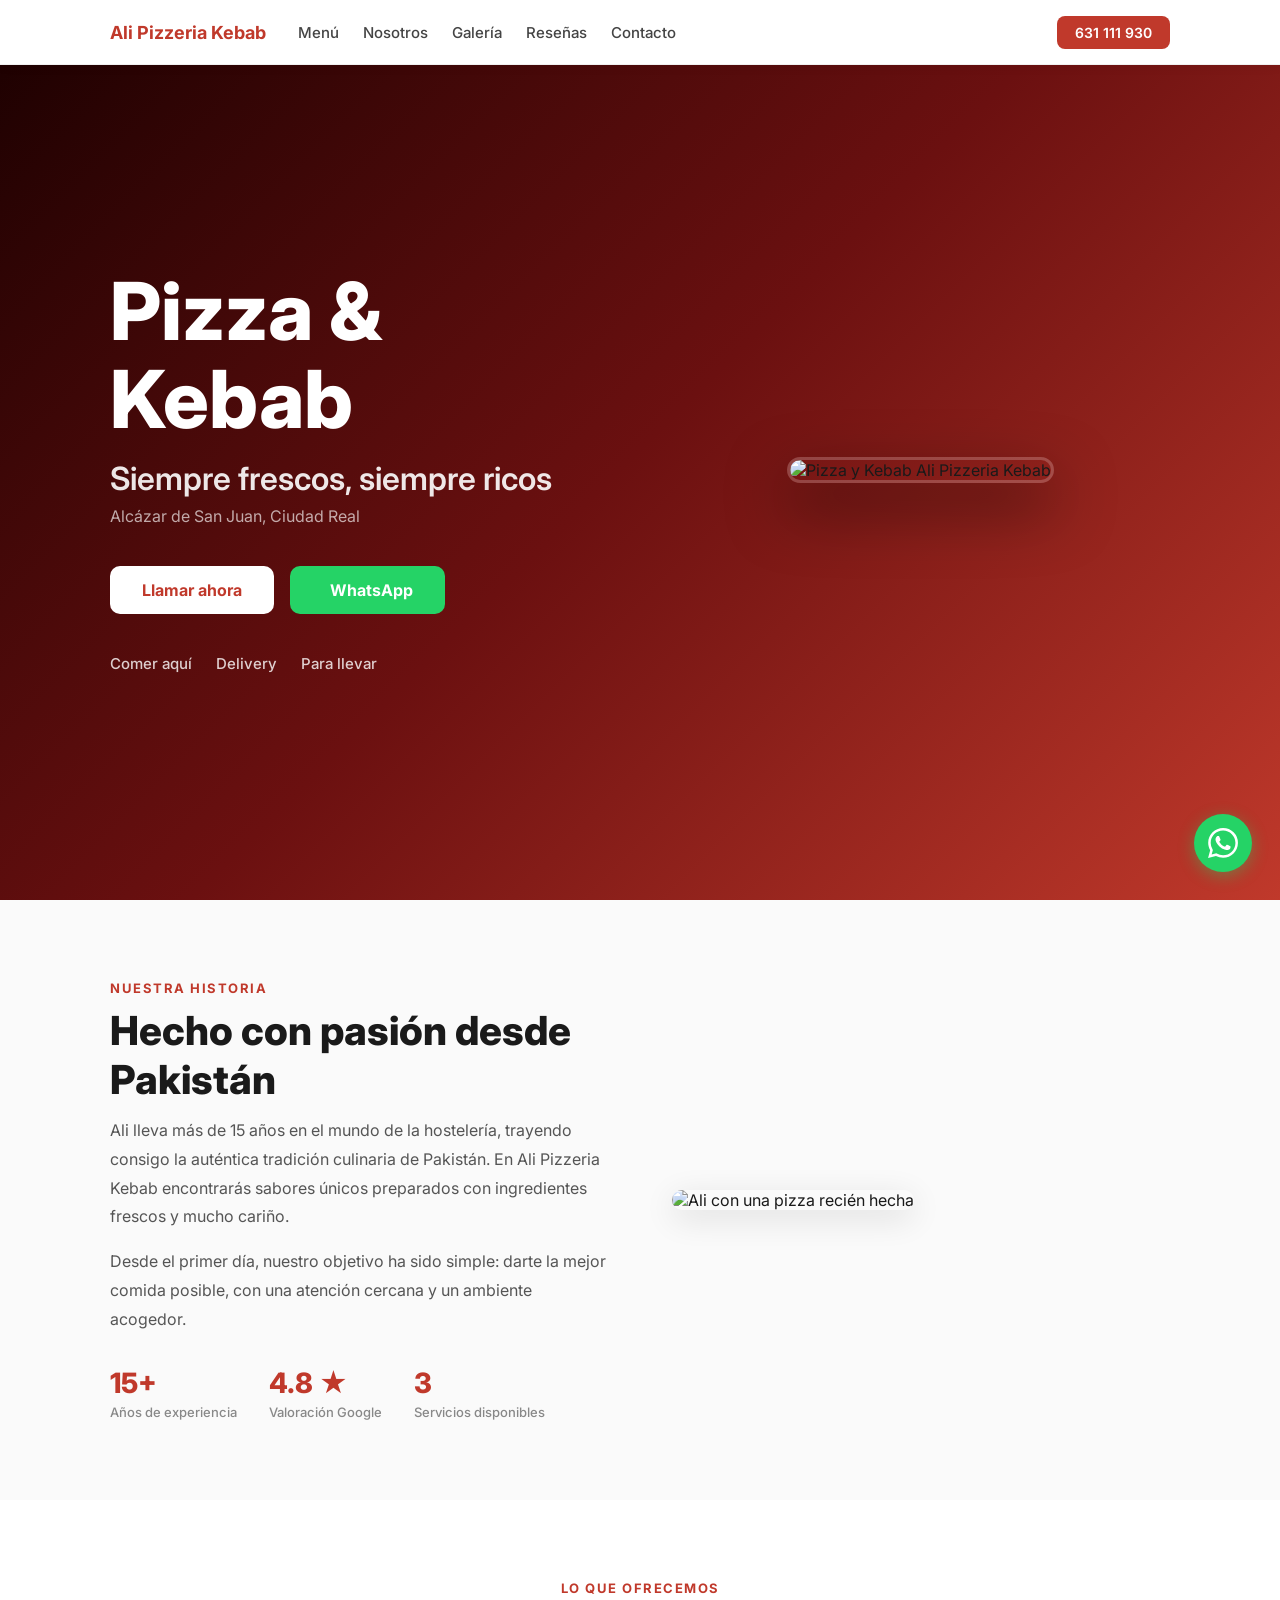
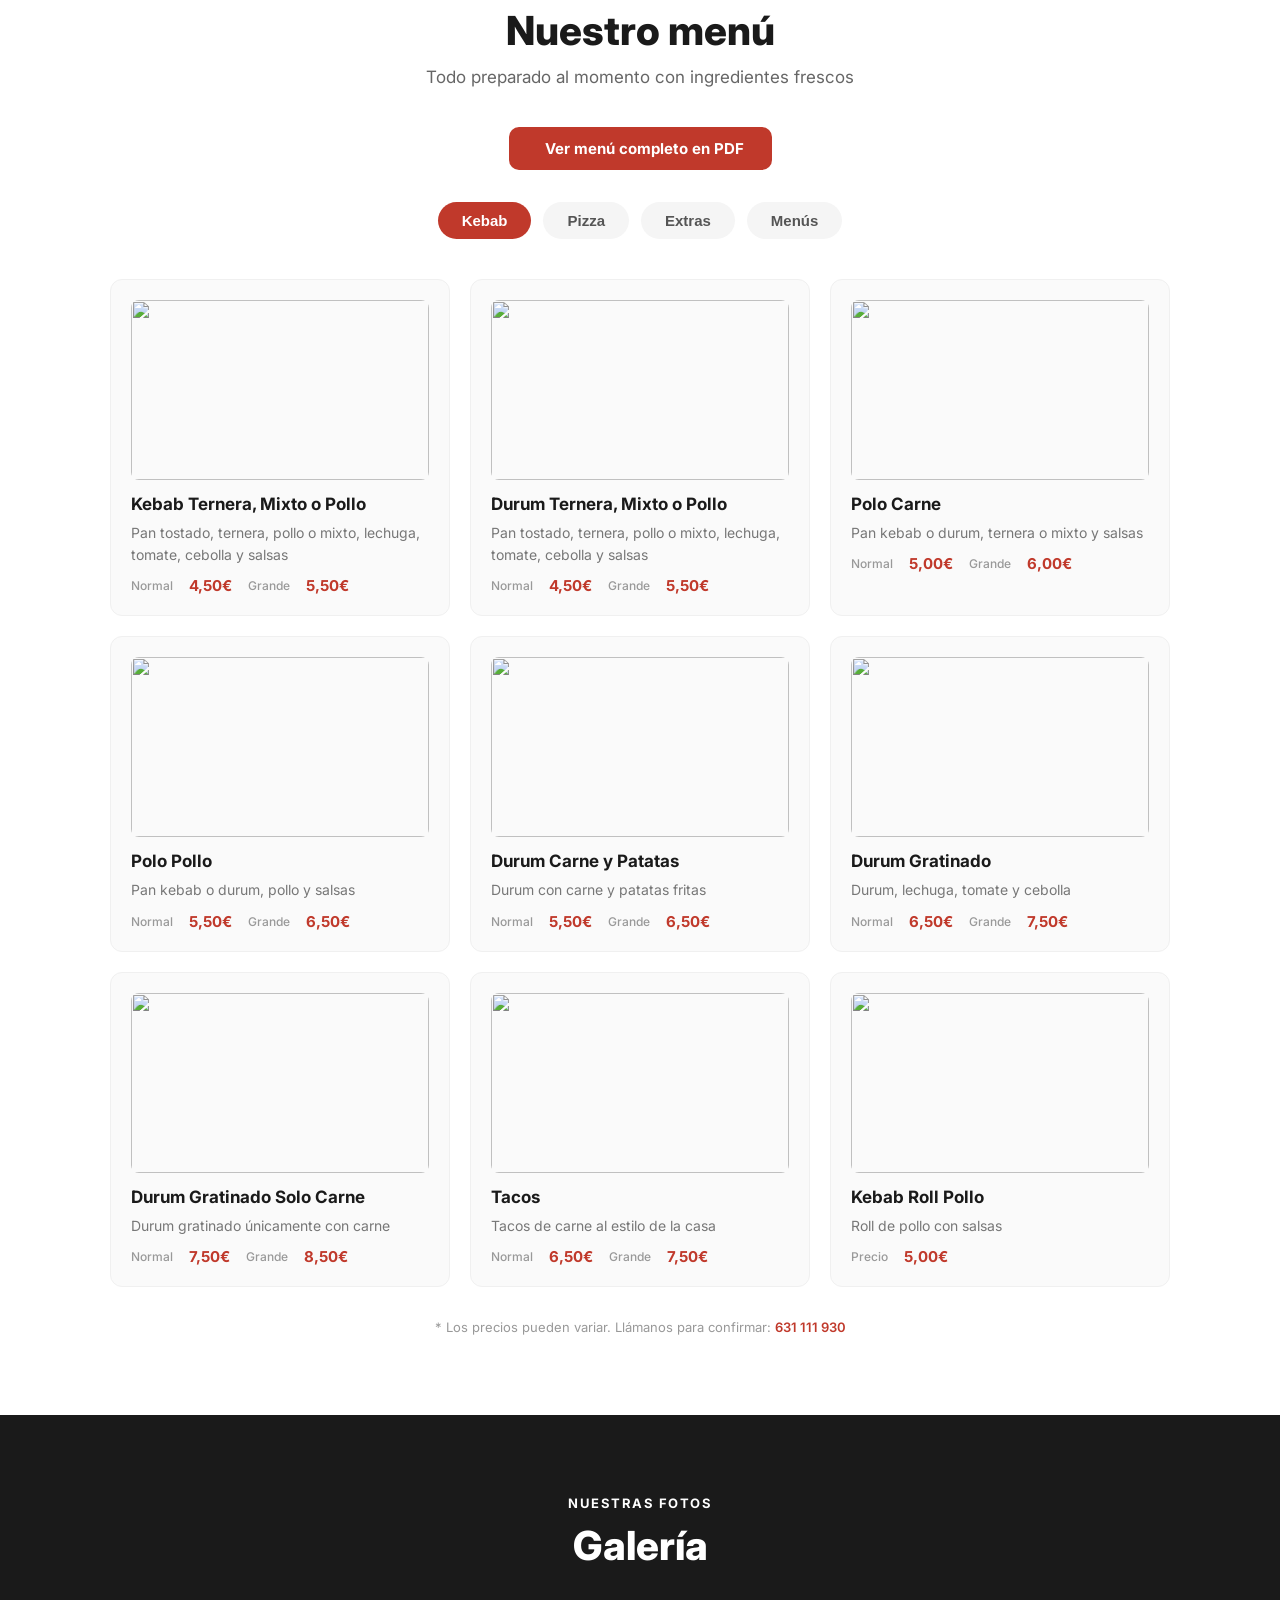
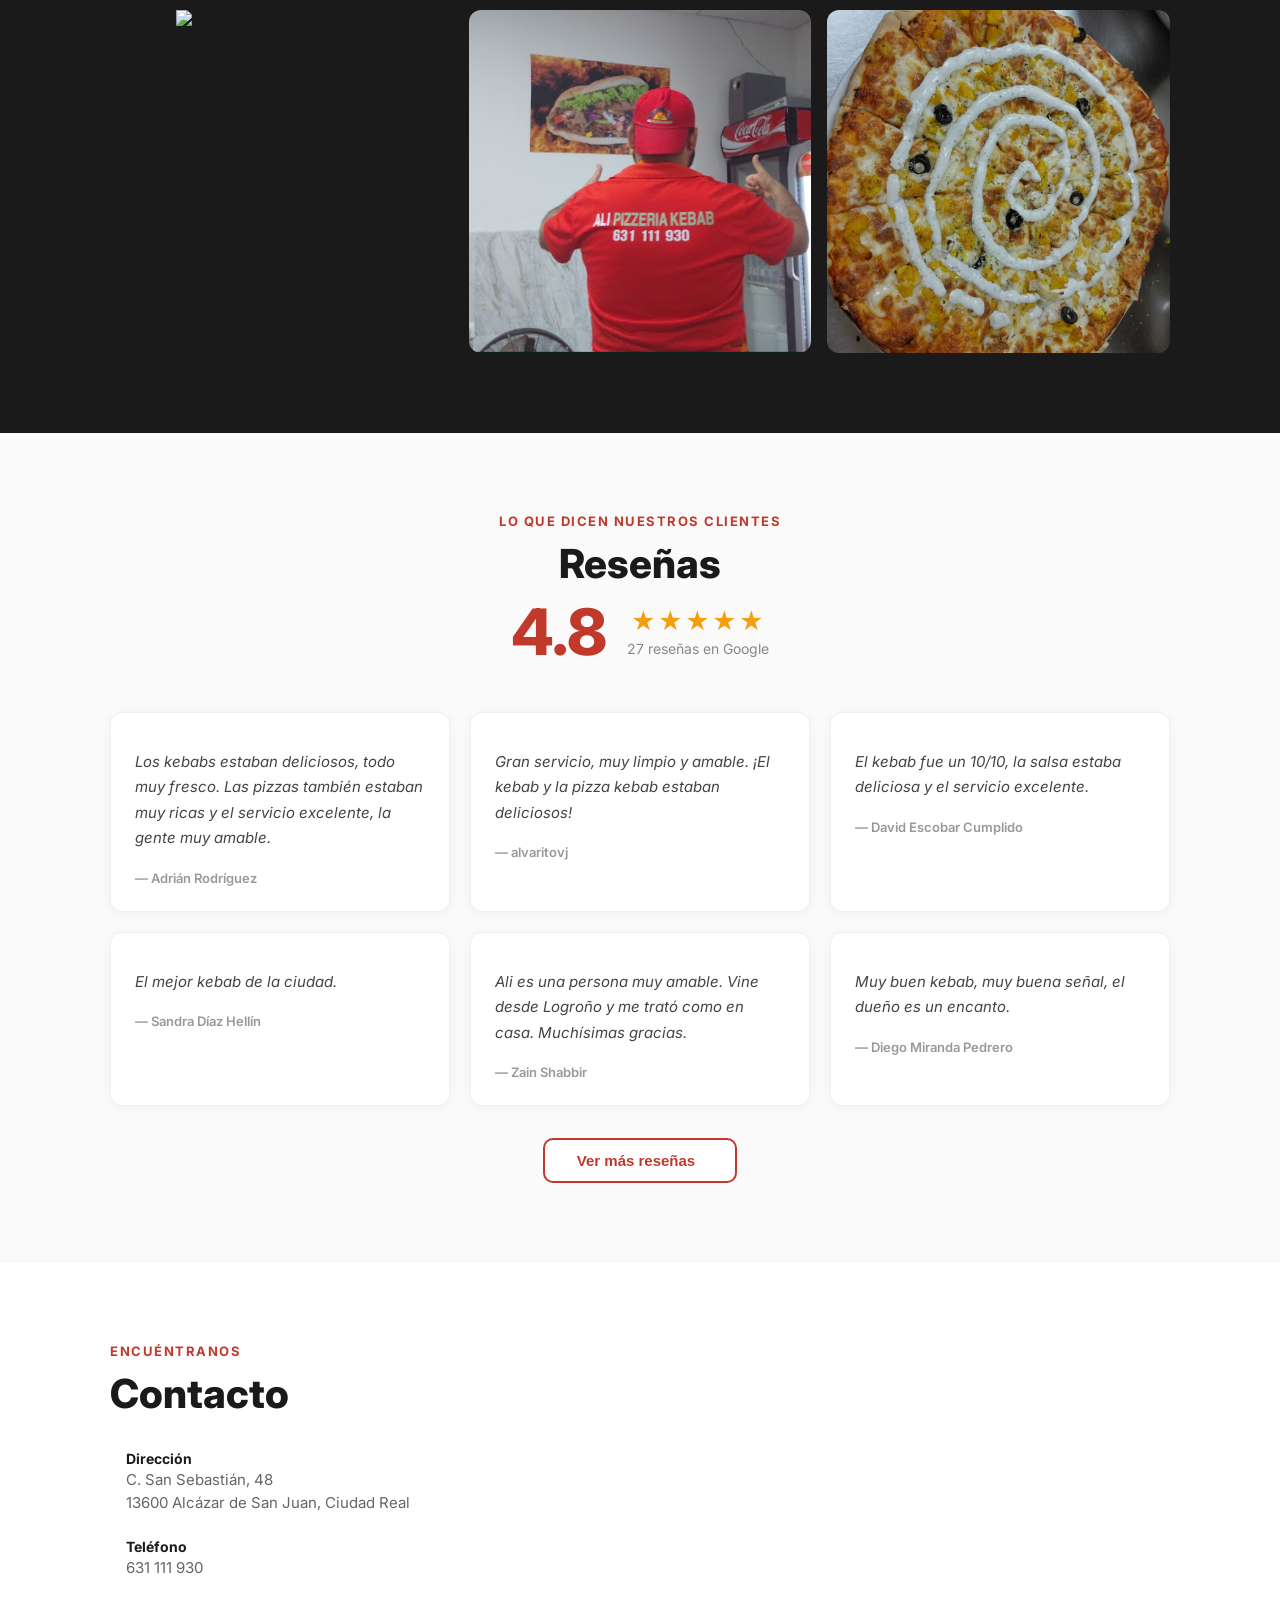
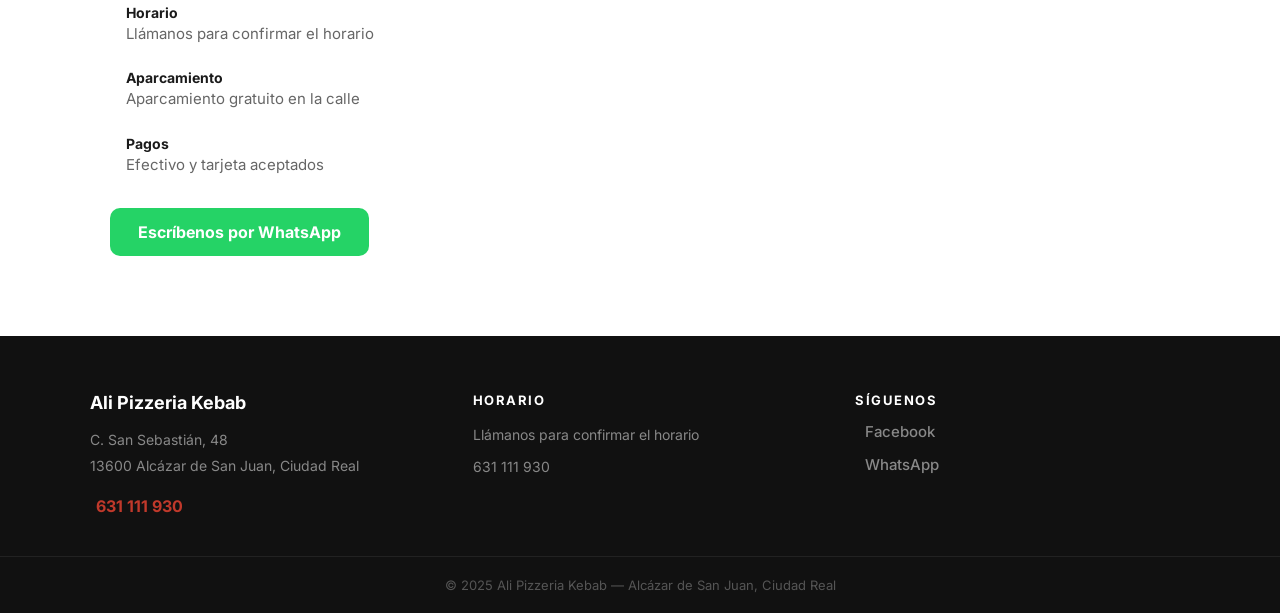
==== commit 27adf2b0: "Hero split, WhatsApp button, footer med sociala medier" ====
--- a/index.html
+++ b/index.html
@@ -38,18 +38,23 @@
   <!-- HERO -->
   <section class="hero" id="inicio">
     <div class="hero-overlay"></div>
-    <div class="hero-content">
-<h1>Pizza & Kebab</h1>
-      <p class="hero-slogan">Siempre frescos, siempre ricos</p>
-      <p class="hero-sub">Alcázar de San Juan, Ciudad Real</p>
-      <div class="hero-btns">
-        <a href="tel:631111930" class="btn-primary">Llamar ahora</a>
-        <a href="https://wa.me/34631111930" class="btn-secondary" target="_blank">WhatsApp</a>
-      </div>
-      <div class="hero-services">
-        <span><i class="ti ti-building-store" aria-hidden="true"></i> Comer aquí</span>
-        <span><i class="ti ti-moped" aria-hidden="true"></i> Delivery</span>
-        <span><i class="ti ti-package" aria-hidden="true"></i> Para llevar</span>
+    <div class="container hero-inner">
+      <div class="hero-content">
+        <h1>Pizza & Kebab</h1>
+        <p class="hero-slogan">Siempre frescos, siempre ricos</p>
+        <p class="hero-sub">Alcázar de San Juan, Ciudad Real</p>
+        <div class="hero-btns">
+          <a href="tel:631111930" class="btn-primary"><i class="ti ti-phone"></i> Llamar ahora</a>
+          <a href="https://wa.me/34631111930" class="btn-wa-hero" target="_blank"><i class="ti ti-brand-whatsapp"></i> WhatsApp</a>
+        </div>
+        <div class="hero-services">
+          <span><i class="ti ti-building-store" aria-hidden="true"></i> Comer aquí</span>
+          <span><i class="ti ti-moped" aria-hidden="true"></i> Delivery</span>
+          <span><i class="ti ti-package" aria-hidden="true"></i> Para llevar</span>
+        </div>
+      </div>
+      <div class="hero-photo">
+        <img src="img/hero-food.jpg" alt="Pizza y Kebab Ali Pizzeria Kebab">
       </div>
     </div>
   </section>
@@ -519,9 +524,27 @@
 
   <!-- FOOTER -->
   <footer class="footer">
-    <div class="container">
-      <p>© 2025 Ali Pizzeria Kebab — C. San Sebastián, 48, Alcázar de San Juan</p>
-      <p><a href="tel:631111930">631 111 930</a></p>
+    <div class="container footer-inner">
+      <div class="footer-col">
+        <div class="footer-logo"><i class="ti ti-pizza"></i> Ali Pizzeria Kebab</div>
+        <p>C. San Sebastián, 48<br>13600 Alcázar de San Juan, Ciudad Real</p>
+        <a href="tel:631111930" class="footer-phone"><i class="ti ti-phone"></i> 631 111 930</a>
+      </div>
+      <div class="footer-col">
+        <h4>Horario</h4>
+        <p>Llámanos para confirmar el horario</p>
+        <a href="tel:631111930" class="footer-link">631 111 930</a>
+      </div>
+      <div class="footer-col">
+        <h4>Síguenos</h4>
+        <div class="footer-social">
+          <a href="https://www.facebook.com/people/Ali-doner-kebab/100063524560627/" target="_blank" class="social-link"><i class="ti ti-brand-facebook"></i> Facebook</a>
+          <a href="https://wa.me/34631111930" target="_blank" class="social-link"><i class="ti ti-brand-whatsapp"></i> WhatsApp</a>
+        </div>
+      </div>
+    </div>
+    <div class="footer-bottom">
+      <p>© 2025 Ali Pizzeria Kebab — Alcázar de San Juan, Ciudad Real</p>
     </div>
   </footer>
 
--- a/style.css
+++ b/style.css
@@ -131,7 +131,27 @@
 .hero-content {
   position: relative;
   z-index: 1;
-  max-width: 700px;
+  max-width: none;
+  text-align: left;
+}
+
+.hero-inner {
+  display: grid;
+  grid-template-columns: 1fr 1fr;
+  gap: 60px;
+  align-items: center;
+  position: relative;
+  z-index: 1;
+  width: 100%;
+}
+
+.hero-photo img {
+  width: 100%;
+  border-radius: 24px;
+  box-shadow: 0 24px 60px rgba(0,0,0,0.5);
+  aspect-ratio: 4/3;
+  object-fit: cover;
+  border: 3px solid rgba(255,255,255,0.2);
 }
 
 .hero-badge {
@@ -170,7 +190,7 @@
 .hero-btns {
   display: flex;
   gap: 16px;
-  justify-content: center;
+  justify-content: flex-start;
   flex-wrap: wrap;
   margin-bottom: 40px;
 }
@@ -211,7 +231,7 @@
 .hero-services {
   display: flex;
   gap: 24px;
-  justify-content: center;
+  justify-content: flex-start;
   flex-wrap: wrap;
 }
 
@@ -629,16 +649,102 @@
   border: 0;
 }
 
+/* WHATSAPP HERO BUTTON */
+.btn-wa-hero {
+  background: #25D366;
+  color: #fff;
+  padding: 14px 32px;
+  border-radius: 10px;
+  font-size: 16px;
+  font-weight: 700;
+  text-decoration: none;
+  display: inline-flex;
+  align-items: center;
+  gap: 8px;
+  transition: all 0.2s;
+}
+.btn-wa-hero:hover { background: #1ebe5a; transform: translateY(-1px); }
+
 /* FOOTER */
 .footer {
-  background: #1a1a1a;
+  background: #111;
   color: #999;
+}
+
+.footer-inner {
+  display: grid;
+  grid-template-columns: repeat(3, 1fr);
+  gap: 48px;
+  padding: 56px 0 40px;
+  text-align: left;
+}
+
+.footer-logo {
+  font-size: 18px;
+  font-weight: 700;
+  color: #fff;
+  margin-bottom: 14px;
+}
+
+.footer-col h4 {
+  color: #fff;
+  font-size: 13px;
+  font-weight: 700;
+  text-transform: uppercase;
+  letter-spacing: 1.5px;
+  margin-bottom: 14px;
+}
+
+.footer-col p {
+  color: #888;
+  font-size: 14px;
+  line-height: 1.8;
+  margin-bottom: 8px;
+}
+
+.footer-phone {
+  display: inline-flex;
+  align-items: center;
+  gap: 6px;
+  color: #c0392b;
+  font-size: 16px;
+  font-weight: 700;
+  text-decoration: none;
+  margin-top: 10px;
+}
+
+.footer-link {
+  color: #888;
+  text-decoration: none;
+  font-size: 14px;
+}
+.footer-link:hover { color: #fff; }
+
+.footer-social {
+  display: flex;
+  flex-direction: column;
+  gap: 14px;
+}
+
+.social-link {
+  display: inline-flex;
+  align-items: center;
+  gap: 10px;
+  color: #888;
+  text-decoration: none;
+  font-size: 15px;
+  font-weight: 500;
+  transition: color 0.2s;
+}
+.social-link:hover { color: #fff; }
+.social-link .ti { font-size: 20px; }
+
+.footer-bottom {
+  border-top: 1px solid #222;
+  padding: 20px 0;
   text-align: center;
-  padding: 32px 20px;
-}
-
-.footer p { font-size: 14px; margin-bottom: 4px; }
-.footer a { color: #c0392b; text-decoration: none; }
+}
+.footer-bottom p { font-size: 13px; color: #555; }
 
 /* WHATSAPP FLOAT */
 .whatsapp-float {
@@ -659,10 +765,40 @@
 
 .whatsapp-float:hover { transform: scale(1.1); }
 
+/* MENU CARD IMAGES */
+.menu-card-img {
+  width: 100%;
+  height: 180px;
+  border-radius: 8px;
+  overflow: hidden;
+  margin-bottom: 14px;
+}
+
+.menu-card-img img {
+  width: 100%;
+  height: 100%;
+  object-fit: cover;
+  transition: transform 0.3s;
+}
+
+.menu-card:hover .menu-card-img img {
+  transform: scale(1.05);
+}
+
 /* RESPONSIVE */
 @media (max-width: 768px) {
   .nav-links, .btn-nav { display: none; }
   .hamburger { display: block; }
+
+  .hero-inner {
+    grid-template-columns: 1fr;
+    gap: 32px;
+    text-align: center;
+  }
+  .hero-photo { order: -1; }
+  .hero-content { text-align: center; }
+  .hero-btns { justify-content: center; }
+  .hero-services { justify-content: center; }
 
   .about-inner,
   .contact-inner {
@@ -683,4 +819,5 @@
 @media (max-width: 480px) {
   .gallery-grid { grid-template-columns: 1fr; }
   .hero-btns { flex-direction: column; align-items: center; }
-}
+  .footer-inner { grid-template-columns: 1fr; gap: 28px; }
+}
